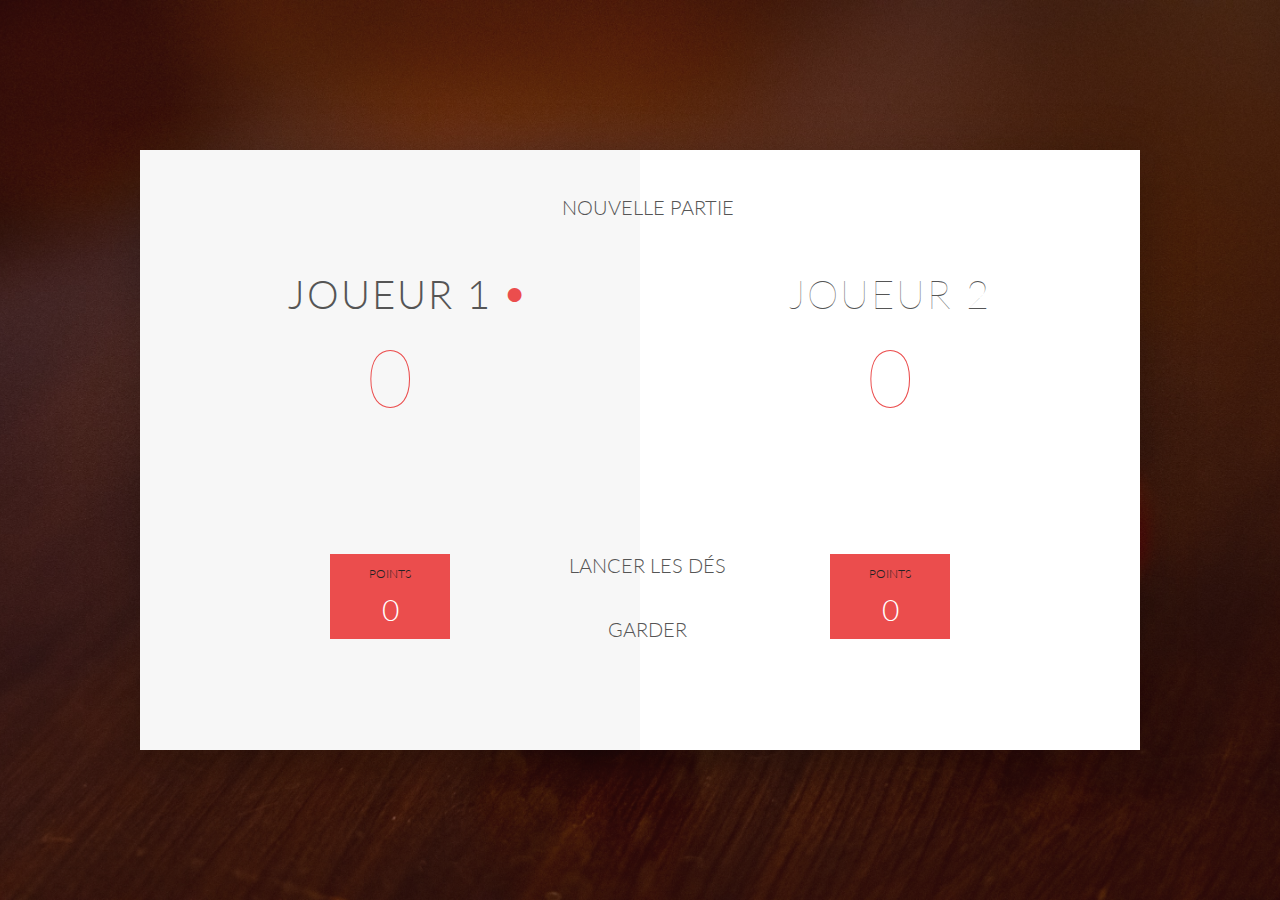
==== index5.html @ 3e997f14 "Add files via upload" ====
<!DOCTYPE html>
<html lang="en">
    <head>
        <meta charset="UTF-8">
        <link href="https://fonts.googleapis.com/css2?family=Lato:wght@300;400&display=swap" rel="stylesheet" type="text/css">
        <link href="http://code.ionicframework.com/ionicons/2.0.1/css/ionicons.min.css" rel="stylesheet" type="text/css">
        <link type="text/css" rel="stylesheet" href="style5.css">
        <title>Jeu de dé</title>
    </head>

    <body>
        <div class="wrapper clearfix">
            <div class="player-0-panel active">
                <div class="player-name" id="name-0">Joueur 1</div>
                <div class="player-score" id="score-0">43</div>
                <div class="player-current-box">
                    <div class="player-current-label">Points</div>
                    <div class="player-current-score" id="current-0">11</div>
                </div>
            </div>
            
            <div class="player-1-panel">
                <div class="player-name" id="name-1">Joueur 2</div>
                <div class="player-score" id="score-1">72</div>
                <div class="player-current-box">
                    <div class="player-current-label">Points</div>
                    <div class="player-current-score" id="current-1">0</div>
                </div>
            </div>
            
            <button class="btn-new"><i class="ion-ios-plus-outline"></i>Nouvelle partie</button>
            <button class="btn-roll"><i class="ion-ios-loop"></i>Lancer les dés</button>
            <button class="btn-hold"><i class="ion-ios-download-outline"></i>Garder</button>
            
            <img src="dice-5.png" alt="Dice" class="dice">
        </div>
        
        <script src="app.js"></script>
    </body>
</html>
---- style5.css ----
/*Corps*/

* {
    margin: 0;
    padding: 0;
    box-sizing: border-box;
    
}

.clearfix::after {
    content: "";
    display: table;
    clear: both;
}

body {
    background-image: linear-gradient(rgba(62, 20, 20, 0.4), rgba(62, 20, 20, 0.4)), url(image2.jpg);
    background-size: cover;
    background-position: center;
    font-family: Lato;
    font-weight: 300;
    position: relative;
    height: 100vh;
    color: #555;
}

.wrapper {
    width: 1000px;
    position: absolute;
    top: 50%;
    left: 50%;
    transform: translate(-50%, -50%);
    background-color: #fff;
    box-shadow: 0px 10px 50px rgba(0, 0, 0, 0.3);
    overflow: hidden;
}

.player-0-panel,
.player-1-panel {
    width: 50%;
    float: left;
    height: 600px;
    padding: 100px;
}



/*Joueur*/

.player-name {
    font-size: 40px;
    text-align: center;
    text-transform: uppercase;
    letter-spacing: 2px;
    font-weight: 100;
    margin-top: 20px;
    margin-bottom: 10px;
    position: relative;
}

.player-score {
    text-align: center;
    font-size: 80px;
    font-weight: 100;
    color: #EB4D4D;
    margin-bottom: 130px;
}

.active { background-color: #f7f7f7; }
.active .player-name { font-weight: 300; }

.active .player-name::after {
    content: "\2022";
    font-size: 47px;
    position: absolute;
    color: #EB4D4D;
    top: -7px;
    right: 10px;
    
}

.player-current-box {
    background-color: #EB4D4D;
    color: #fff;
    width: 40%;
    margin: 0 auto;
    padding: 12px;
    text-align: center;
}

.player-current-label {
    text-transform: uppercase;
    margin-bottom: 10px;
    font-size: 12px;
    color: #222;
}

.player-current-score {
    font-size: 30px;
}

button {
    position: absolute;
    width: 200px;
    left: 50%;
    transform: translateX(-50%);
    color: #555;
    background: none;
    border: none;
    font-family: Lato;
    font-size: 20px;
    text-transform: uppercase;
    cursor: pointer;
    font-weight: 300;
    transition: background-color 0.3s, color 0.3s;
}

button:hover { font-weight: 600; }
button:hover i { margin-right: 20px; }

button:focus {
    outline: none;
}

i {
    color: #EB4D4D;
    display: inline-block;
    margin-right: 15px;
    font-size: 32px;
    line-height: 1;
    vertical-align: text-top;
    margin-top: -4px;
    transition: margin 0.3s;
}

.btn-new { top: 45px;}
.btn-roll { top: 403px;}
.btn-hold { top: 467px;}

.dice {
    position: absolute;
    left: 50%;
    top: 178px;
    transform: translateX(-50%);
    height: 100px;
    box-shadow: 0px 10px 60px rgba(0, 0, 0, 0.10);
}

.victoire { background-color: #f7f7f7; }
.victoire .player-name { font-weight: 300;}
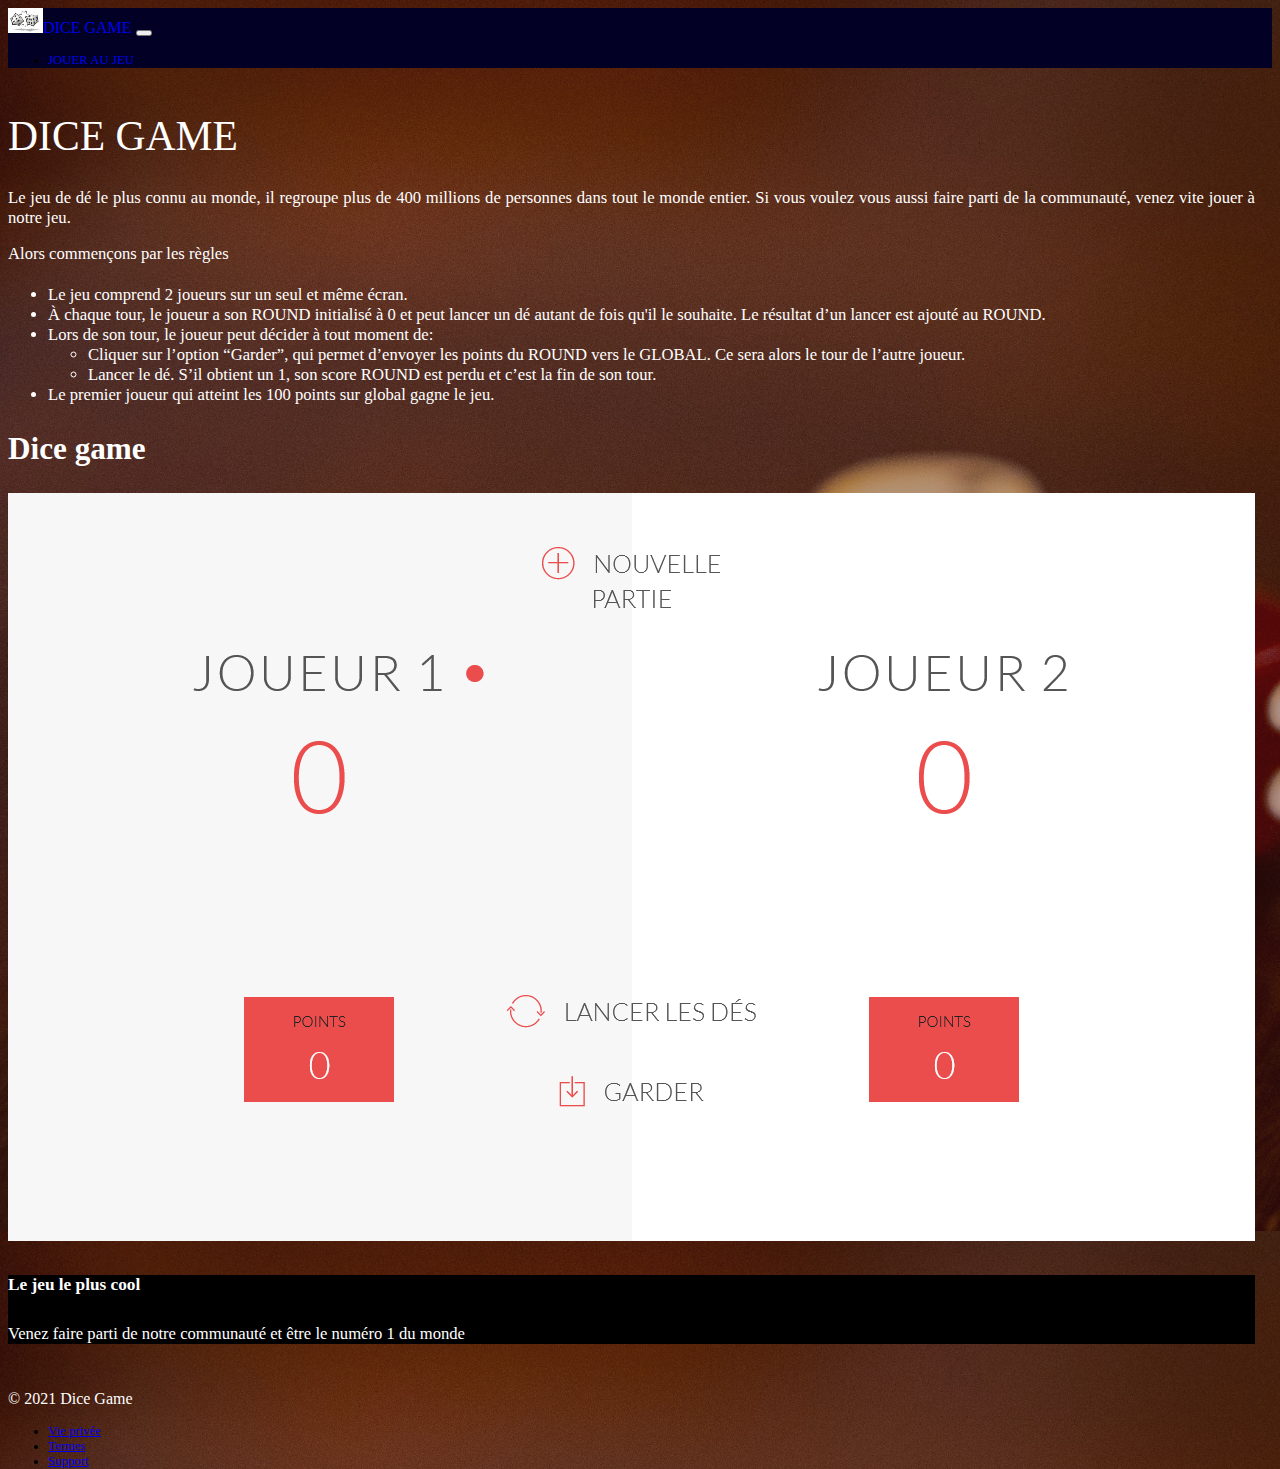
==== commit 3fcf93b2: "Add files via upload" ====
--- a/index5.html
+++ b/index5.html
@@ -1,40 +1,91 @@
-<!DOCTYPE html>
-<html lang="en">
-    <head>
-        <meta charset="UTF-8">
-        <link href="https://fonts.googleapis.com/css2?family=Lato:wght@300;400&display=swap" rel="stylesheet" type="text/css">
-        <link href="http://code.ionicframework.com/ionicons/2.0.1/css/ionicons.min.css" rel="stylesheet" type="text/css">
-        <link type="text/css" rel="stylesheet" href="style5.css">
-        <title>Jeu de dé</title>
-    </head>
-
-    <body>
-        <div class="wrapper clearfix">
-            <div class="player-0-panel active">
-                <div class="player-name" id="name-0">Joueur 1</div>
-                <div class="player-score" id="score-0">43</div>
-                <div class="player-current-box">
-                    <div class="player-current-label">Points</div>
-                    <div class="player-current-score" id="current-0">11</div>
-                </div>
-            </div>
-            
-            <div class="player-1-panel">
-                <div class="player-name" id="name-1">Joueur 2</div>
-                <div class="player-score" id="score-1">72</div>
-                <div class="player-current-box">
-                    <div class="player-current-label">Points</div>
-                    <div class="player-current-score" id="current-1">0</div>
-                </div>
-            </div>
-            
-            <button class="btn-new"><i class="ion-ios-plus-outline"></i>Nouvelle partie</button>
-            <button class="btn-roll"><i class="ion-ios-loop"></i>Lancer les dés</button>
-            <button class="btn-hold"><i class="ion-ios-download-outline"></i>Garder</button>
-            
-            <img src="dice-5.png" alt="Dice" class="dice">
-        </div>
-        
-        <script src="app.js"></script>
-    </body>
+<!DOCTYPE html>
+<html lang="fr">
+    <head>
+    <meta charset="UTF-8">
+    <meta http-equiv="X-UA-Compatible" content="IE=edge">
+    <meta name="viewport" content="width=device-width, initial-scale=1.0">
+    <link href="https://cdn.jsdelivr.net/npm/bootstrap@5.0.1/dist/css/bootstrap.min.css" rel="stylesheet" 
+    integrity="sha384-+0n0xVW2eSR5OomGNYDnhzAbDsOXxcvSN1TPprVMTNDbiYZCxYbOOl7+AMvyTG2x" crossorigin="anonymous">
+    <link rel="stylesheet" href="style5.css">
+    <link rel="preconnect" href="https://fonts.gstatic.com">
+    <link href="https://fonts.googleapis.com/css2?family=Noto+Sans+HK:wght@100&display=swap" rel="stylesheet"> 
+    <title>Dice game</title>
+    </head>
+    
+    <body class="container-fluid">
+        <nav class="navbar navbar-expand-lg navbar-light bg-white fixed-top">
+          <div class="container">
+            <a class="navbar-brand" href="#"><img src="dé.jpg">Dice game</a>
+              <button class="navbar-toggler" type="button" data-bs-toggle="collapse" data-bs-target="#navbarSupportedContent" 
+              aria-controls="navbarSupportedContent" aria-expanded="false" aria-label="Toggle navigation">
+                <span class="navbar-toggler-icon"></span>
+              </button>
+                <div class="collapse navbar-collapse justify-content-end" id="navbarSupportedContent">
+                  <ul class="navbar-nav">
+                    <li class="nav-item">
+                      <a class="nav-link active" aria-current="page" href="index6.html" target="_blank">Jouer au jeu</a>
+                    </li>
+                  </ul>
+                </div>
+          </div>
+        </nav>
+
+            <section>
+                <article>
+                  <div class="container-fluid">
+                    <div class="row align-items-center justifi-content-center">
+                      <div class="col-md-12">
+                          <h1>Dice game</h1>
+                            
+                              <p>Le jeu de dé le plus connu au monde, il regroupe plus de 400 millions de personnes dans tout le monde entier. Si vous voulez vous aussi faire parti de la communauté, venez vite jouer à notre jeu.</p>
+                                <p>Alors commençons par les règles</p>
+                                    <p>
+                                        <ul>
+                                        <li>Le jeu comprend 2 joueurs sur un seul et même écran.</li>
+                                        <li>À chaque tour, le joueur a son ROUND initialisé à 0 et peut lancer un dé autant de fois qu'il le souhaite. Le résultat d’un lancer est ajouté au ROUND.</li>
+                                        <li>Lors de son tour, le joueur peut décider à tout moment de: </li>
+                                            <ul>
+                                                <li>Cliquer sur l’option “Garder”, qui permet d’envoyer les points du ROUND vers le GLOBAL. Ce sera alors le tour de l’autre joueur.</li>
+                                                <li>Lancer le dé. S’il obtient un 1, son score ROUND est perdu et c’est la fin de son tour.</li>
+                                            </ul>
+                                        <li>Le premier joueur qui atteint les 100 points sur global gagne le jeu.</li>
+                                        </ul>
+                                </p>
+                                    <div class="row">
+                                      <h2 class="col-12">Dice game</h2>
+                                        <div class="col-4">
+                                          <div class="card">
+                                            <a href="index6.html" target="_blank"><img src="1.png" class="card-img-top" alt="Jeu de dé"></a>
+                                              <div class="card-body">
+                                                <h5>Le jeu le plus cool</h5>
+                                                  <p class="card-text">Venez faire parti de notre communauté et être le numéro 1 du monde</p>
+                                              </div>
+                                          </div>
+                                        </div>
+                                    </div>
+                        </div>
+                    </div>
+                  </div>               
+                </article>
+            </section>
+            
+            <footer class="my-5 pt-5 text-muted text-center text-small">
+              <p class="mb-1">&copy; 2021 Dice Game</p>
+                <ul class="list-inline">
+                  <li class="list-inline-item"><a href="#">Vie privée</a></li>
+                  <li class="list-inline-item"><a href="#">Termes</a></li>
+                  <li class="list-inline-item"><a href="#">Support</a></li>
+                </ul>
+            </footer>
+
+  <script src="https://code.jquery.com/jquery-3.6.0.slim.min.js"
+  integrity="sha256-u7e5khyithlIdTpu22PHhENmPcRdFiHRjhAuHcs05RI=" crossorigin="anonymous"></script>
+    <script src="https://cdn.jsdelivr.net/npm/@popperjs/core@2.9.1/dist/umd/popper.min.js"
+    integrity="sha384-SR1sx49pcuLnqZUnnPwx6FCym0wLsk5JZuNx2bPPENzswTNFaQU1RDvt3wT4gWFG"
+    crossorigin="anonymous"></script>
+      <script src="https://cdn.jsdelivr.net/npm/bootstrap@5.0.0-beta3/dist/js/bootstrap.min.js"
+      integrity="sha384-j0CNLUeiqtyaRmlzUHCPZ+Gy5fQu0dQ6eZ/xAww941Ai1SxSY+0EQqNXNE6DZiVc"
+      crossorigin="anonymous"></script>
+
+    </body>
 </html>--- a/style5.css
+++ b/style5.css
@@ -1,150 +1,86 @@
-/*Corps*/
-
-* {
-    margin: 0;
-    padding: 0;
-    box-sizing: border-box;
-    
-}
-
-.clearfix::after {
-    content: "";
-    display: table;
-    clear: both;
-}
-
-body {
-    background-image: linear-gradient(rgba(62, 20, 20, 0.4), rgba(62, 20, 20, 0.4)), url(image2.jpg);
-    background-size: cover;
-    background-position: center;
-    font-family: Lato;
-    font-weight: 300;
-    position: relative;
-    height: 100vh;
-    color: #555;
-}
-
-.wrapper {
-    width: 1000px;
-    position: absolute;
-    top: 50%;
-    left: 50%;
-    transform: translate(-50%, -50%);
-    background-color: #fff;
-    box-shadow: 0px 10px 50px rgba(0, 0, 0, 0.3);
-    overflow: hidden;
-}
-
-.player-0-panel,
-.player-1-panel {
-    width: 50%;
-    float: left;
-    height: 600px;
-    padding: 100px;
-}
-
-
-
-/*Joueur*/
-
-.player-name {
-    font-size: 40px;
-    text-align: center;
-    text-transform: uppercase;
-    letter-spacing: 2px;
-    font-weight: 100;
-    margin-top: 20px;
-    margin-bottom: 10px;
-    position: relative;
-}
-
-.player-score {
-    text-align: center;
-    font-size: 80px;
-    font-weight: 100;
-    color: #EB4D4D;
-    margin-bottom: 130px;
-}
-
-.active { background-color: #f7f7f7; }
-.active .player-name { font-weight: 300; }
-
-.active .player-name::after {
-    content: "\2022";
-    font-size: 47px;
-    position: absolute;
-    color: #EB4D4D;
-    top: -7px;
-    right: 10px;
-    
-}
-
-.player-current-box {
-    background-color: #EB4D4D;
-    color: #fff;
-    width: 40%;
-    margin: 0 auto;
-    padding: 12px;
-    text-align: center;
-}
-
-.player-current-label {
-    text-transform: uppercase;
-    margin-bottom: 10px;
-    font-size: 12px;
-    color: #222;
-}
-
-.player-current-score {
-    font-size: 30px;
-}
-
-button {
-    position: absolute;
-    width: 200px;
-    left: 50%;
-    transform: translateX(-50%);
-    color: #555;
-    background: none;
-    border: none;
-    font-family: Lato;
-    font-size: 20px;
-    text-transform: uppercase;
-    cursor: pointer;
-    font-weight: 300;
-    transition: background-color 0.3s, color 0.3s;
-}
-
-button:hover { font-weight: 600; }
-button:hover i { margin-right: 20px; }
-
-button:focus {
-    outline: none;
-}
-
-i {
-    color: #EB4D4D;
-    display: inline-block;
-    margin-right: 15px;
-    font-size: 32px;
-    line-height: 1;
-    vertical-align: text-top;
-    margin-top: -4px;
-    transition: margin 0.3s;
-}
-
-.btn-new { top: 45px;}
-.btn-roll { top: 403px;}
-.btn-hold { top: 467px;}
-
-.dice {
-    position: absolute;
-    left: 50%;
-    top: 178px;
-    transform: translateX(-50%);
-    height: 100px;
-    box-shadow: 0px 10px 60px rgba(0, 0, 0, 0.10);
-}
-
-.victoire { background-color: #f7f7f7; }
-.victoire .player-name { font-weight: 300;}+/* Eléments principaux de la page */
+
+body
+{
+    background-image: linear-gradient(rgba(62, 20, 20, 0.4), rgba(62, 20, 20, 0.4)), url(image2.jpg);
+    background-size: cover;
+    background-position: center;
+    font-family: Lato;
+    font-weight: 300;
+    position: relative;
+    height: 135vh;
+}
+
+
+section h1, footer h1, nav a
+{
+    font-family: Dayrom, serif;
+    font-weight: normal;
+    text-transform: uppercase;
+}
+
+/* Navigation */
+
+nav
+{
+    background: rgb(2,0,36);
+}
+
+nav a
+{
+    font-size: 1em;
+    padding-bottom: 3px;
+    text-decoration: none;
+}
+
+.navbar-brand img
+{
+    max-height: 25px;
+}
+
+/* Corps */
+
+section
+{
+    display: flex;
+    margin-bottom: 30px;
+}
+
+article
+{
+    text-align: justify;
+    font-size: 1.3em;
+    color: white;
+}
+
+article
+{
+    margin-right: 20px;
+    flex: 3;
+}
+
+article p
+{
+    font-size: 0.8em;
+}
+
+.card-body
+{
+    background-color: black;
+}
+
+li
+{
+    font-size: 0.8em;
+}
+/* Footer */
+
+footer
+{
+    position: center;
+}
+
+footer p
+{
+    color: white;
+}